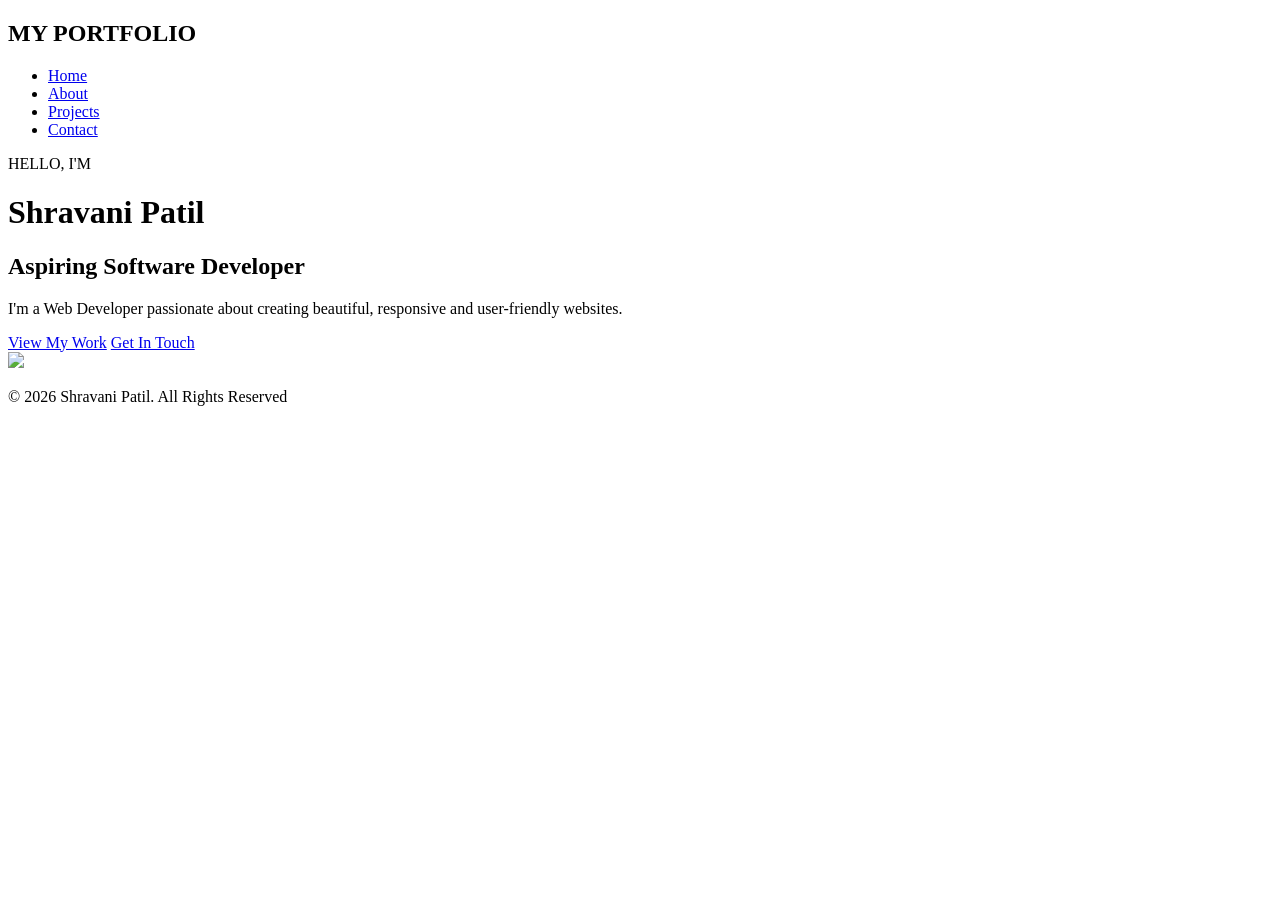
==== index.html @ 9d998739 "first commit" ====
<!DOCTYPE html>
<html lang="en">
<head>
    <meta charset="UTF-8">
    <meta name="viewport" content="width=device-width, initial-scale=1.0">
    <link rel="stylesheet" href="D:\My Portfolio\asets\css\style.css">
    <title>Document</title>
</head>
<body>
    <header>
        <nav class="navbar">
            <div class="logo"><h1>MY PORTFOLIO</h1><span></span></div>
            <ul class="nav-links">
            <li><a href="index.html">Home</a></li>
            <li><a href="about_us.html" class="active">About</a></li>
            <li><a href="projects.html">Projects</a></li>
            <li><a href="contact_us.html">Contact</a></li>
            </ul>
        </nav>
    </header>
    <div class="hero">
        <div class="hero-content">
        <p class="small-tittle">HELLO, I'M</p>
        <h1>Shravani Patil</h1>
        <h2>Aspiring Software Developer</h2>
        <p> I'm a Web Developer passionate about creating beautiful, responsive and user-friendly websites.</p>
        <div class="hero-buttons">
            <a href="projects.html" class="btn">View My Work</a>
            <a href="contact_us.html" class="btn btn-outline">Get In Touch</a>
        </div>
        </div>
        <div class="hero-image">
            <div class="profile-circle"><span><img src="../My Portfolio/asets/images/img.png" class="img"></span></div>
        </div>
    </div>
    </section>
    <footer>
        <p>© 2026 Shravani Patil. All Rights Reserved</p>
    </footer>
</body>
</html>
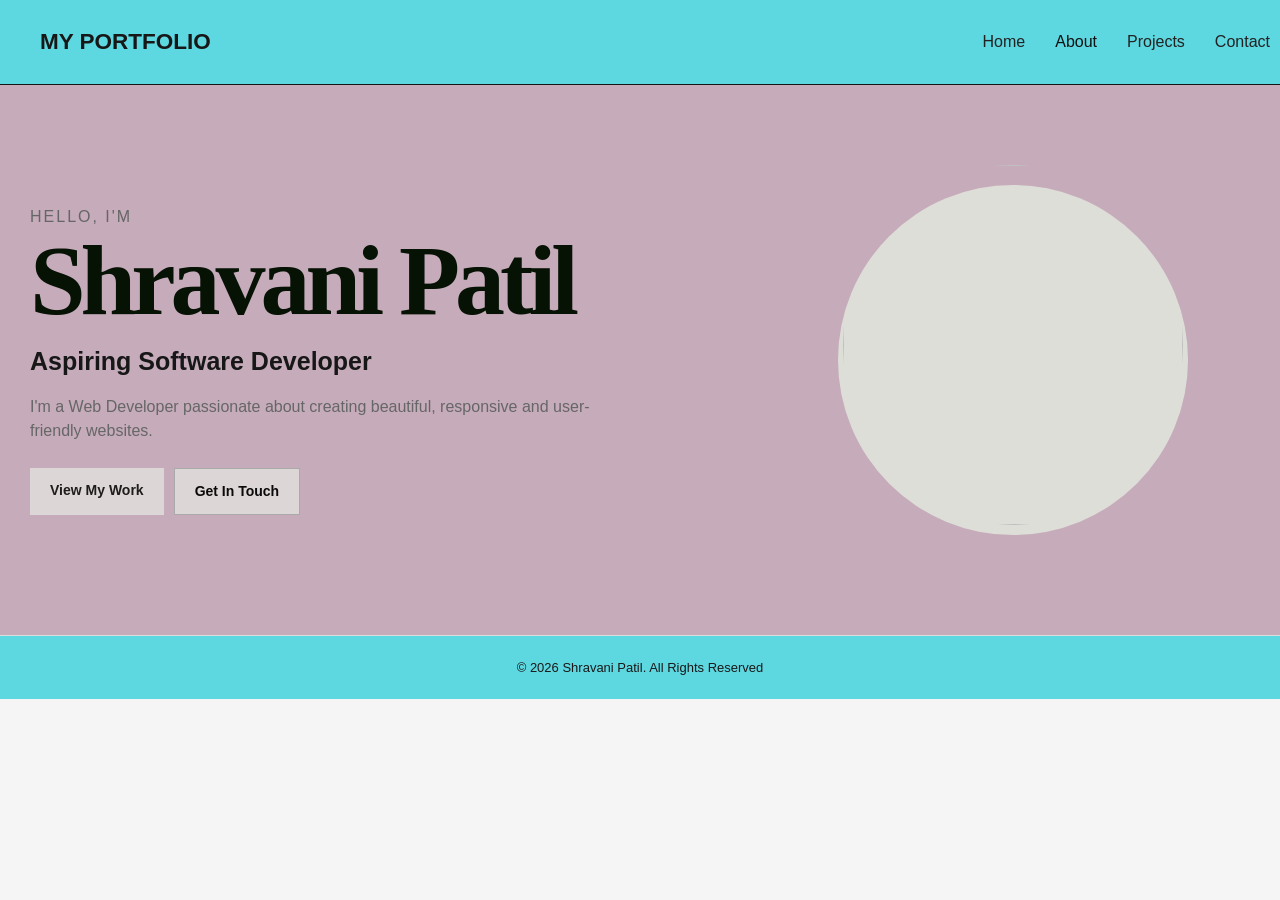
==== commit 43f11469: "first commit" ====
--- a/index.html
+++ b/index.html
@@ -3,7 +3,7 @@
 <head>
     <meta charset="UTF-8">
     <meta name="viewport" content="width=device-width, initial-scale=1.0">
-    <link rel="stylesheet" href="D:\My Portfolio\asets\css\style.css">
+    <link rel="stylesheet" href="asets/css/style.css">
     <title>Document</title>
 </head>
 <body>
--- a/asets/css/style.css
+++ b/asets/css/style.css
@@ -0,0 +1,534 @@
+*{
+    margin: 0;
+    padding: 0;
+    box-sizing: border-box;
+}
+html{
+    scroll-behavior: smooth;
+}
+body{
+    font-family: 'Inter',sans-serif;
+    background: whitesmoke;
+    color: rgb(23,23,23);
+    line-height: 1.5;
+}
+
+header{
+    background: rgb(247,247,245);
+    border-bottom: 1px solid rgb(20,20,18);
+}
+.navbar{
+    max-width: 1700px;
+    min-height: 80px;
+    margin: auto;
+    padding: 10px 10px;
+    display: flex;
+    justify-content: space-between;
+    align-items: center;
+    background-color: rgb(93, 215, 224);
+}
+.logo{
+    display: flex;
+    align-items: center;
+    justify-content: space-between;
+    padding: 15px 30px;
+    font-size: 15px;
+}
+.logo span{
+    color: rgb(119,119,119);
+}
+.nav-links{
+    display: flex;
+    align-items: center;
+    list-style: none;
+    gap: 30px;
+    margin: 0;
+    padding: 0;
+}
+.nav-links a{
+    text-decoration: none;
+    color: rgb(34,34,34);
+}
+.nav-links a:hover,
+.nav-links a.active{
+    color: rgb(17,17,17);
+}
+
+.hero{
+    max-width: 1600px;
+    margin: auto;
+    min-height: 550px;
+    padding: 55px 30px;
+    display: grid;
+    grid-template-columns: 1.2fr 0.8fr;
+    align-items: center;
+    gap: 35px;
+    background-color:rgb(198, 171, 186);
+}
+.small-tittle{
+    font-size: 15px;
+    font-weight: 220;
+    letter-spacing: 2px;
+    color: rgb(119,119,119);
+    margin-bottom: 4px;
+}
+.hero h1{
+    font-size: clamp(55px,8vw,100px);
+    line-height: 0.95;
+    letter-spacing: -5px;
+    margin-bottom: 15px;
+    color: rgb(6, 18, 4);
+}
+.hero h2{
+    font-size: 25px;
+    margin-bottom: 14px;
+}
+.hero-content > p:not(small-tittle){
+    max-width: 570px;
+    color: rgb(102,102,102);
+    font-size: 16px;
+}
+.hero-buttons{
+    margin-top: 25px;
+    display: flex;
+    gap: 10px;
+}
+.btn{
+    display: inline-block;
+    background: rgb(221,214,214);
+    color: rgb(31, 28, 28);
+    text-decoration: none;
+    border: none;
+    padding: 12px 20px;
+    font-size: 14px;
+    font-weight: 600;
+    cursor: pointer;
+    transition: 0.3s;
+}
+.btn:hover{
+    background: rgb(221,214,214);
+    color: rgb(85, 69, 178);
+}
+.btn-outline{
+    background: rgb(221,214,214);
+    color: rgb(11,9,9);
+    border: 1px solid #aaa;
+}
+.btn-outline:hove  r{
+    background: rgb(221,214,222);
+    color: rgb(105, 87, 179);
+}
+.hero-image{
+    display: flex;
+    justify-content: center;
+}
+.profile-circle{
+    width: 350px;
+    height: 350px;
+    border-radius: 60%;
+    background: #deded9;
+    display: flex;
+    justify-content: center;
+    align-items: center;
+    font-size: 70px;
+    font-weight: 800;
+}
+.img{
+    width: 340px;
+    height: 360px;
+    border-radius: 80%;
+}
+
+.section{
+    max-width: 1700px;
+    margin: auto;
+    padding: 60px 30px;
+    background-color:rgb(198, 171, 186);
+}
+
+.section-heading{
+    margin-bottom: 30px;
+}
+.section-heading h2{
+    font-size: 42px;
+    letter-spacing: -2px;
+}
+
+.project-grid{
+    display: grid;
+    grid-template-columns: repeat(3,1fr);
+    gap: 40px;
+    margin-top: 1px;
+}
+.project-card{
+    background: rgb(89, 190, 175);
+    border: 2px solid #deded9;
+    transition: 0.3s;
+}
+.project-card:hover{
+    transform: translateY(-7px);
+    box-shadow: 0 10px 25px rgba(0,0,0,0,08);
+}
+.project-image{
+    height: 185px;
+    background: #d8d8d1;
+    display: flex;
+    justify-content: center;
+    align-items: center;
+    font-size: 20px;
+    font-weight: 700;
+    color: #0c0b0b;
+}
+.project-content{
+    padding: 18px;
+}
+.project-content span{
+    color: #888;
+    font-size: 11px;
+    font-weight: 700;
+    text-transform: uppercase;
+    letter-spacing: 1px;
+}
+.project-content h3{
+    font-size: 21px;
+    margin: 7px 0;
+}
+.project-content p{
+    color: #666;
+    font-size: 14px;
+    margin-bottom: 15px;
+}
+.project-content a{
+    color: #111;
+    text-decoration: none;
+    font-size: 14px;
+    font-weight: 700;
+}
+.hero-content h1{
+    font-family: Georgia, 'Times New Roman', Times, serif;
+}
+
+.intro{
+    max-width: 1200px;
+    margin: 20px auto 60px;
+    padding: 45px 30px;
+    border-top: 1px solid #ccc;
+    border-bottom: 1px solid #ccc;
+    display: grid;
+    grid-template-columns: 1fr 1fr;
+    gap: 50px;
+}
+.intro h2{
+    font-size: 36px;
+    line-height: 1.1;
+}
+.into > p{
+    color: #666;
+    font-size: 17px;
+}
+
+.cta{
+    background: #171717;
+    color: white;
+    text-align: center;
+    padding: 70px 30px;
+}
+.cta h2{
+    font-size: 42px;
+    margin-bottom: 8px;
+}
+.cta p{
+    color: #aaa;
+    margin-bottom: 22px;
+}
+.cta.btn{
+    background: white;
+    color: #111;
+}
+
+.page-header{
+    text-align: center;
+    /* padding: 60px 10px 20px; */
+    border-bottom: 1px solis #deded9;
+    margin-top: 4px;
+    background-color:rgb(198, 171, 186);
+}
+.page-header h1{
+    font-size: 20px;
+    letter-spacing: -1px;
+    margin-bottom: 2px;
+}
+.page-header > p:last-child{
+    color: #777;
+}
+
+.process-grid{
+    display: grid;
+    grid-template-columns: repeat(4,1fr);
+    gap: 40px;
+}
+.process-grid div{
+    padding: 20px;
+    background: white;
+    border: 1px solid #ddd;
+}
+.process-grid strong{
+    font-size: 23px;
+}
+.process-grid h4{
+    margin: 10px 0 5px;
+}
+.process-grid p{
+    font-size: 13px;
+}
+.skill-tags{
+    display: flex;
+    flex-wrap: wrap;
+    gap: 8px;
+}
+.skill-tags span{
+    background: #e5e5e1;
+    padding: 7px 12px;
+    font-size: 13px;
+}
+
+.about-section{
+    max-width: 1650px;
+    margin: auto;
+    padding: 90px 60px;
+    display: grid;
+    grid-template-columns: 1.3fr 0.7fr;
+    gap: 50px;
+    background-color:rgb(198, 171, 186);
+}
+.about-text h2{
+    font-size: 32px;
+    line-height: 1.1;
+    margin-bottom: 24px;
+}
+.about-text p:not(small-tittle){
+    color: #666;
+    margin-bottom: 15px;
+}
+.about-text .btn{
+    margin-top: 15px;
+}
+.about-box{
+    background: white;
+    padding: 25px;
+    height: fit-content;
+    border: 1px solid #ddd;
+}
+.about-box > div{
+    padding: 15px 0;
+    border-bottom: 1px solid #ddd;
+}
+.about-box strong{
+    font-size: 12px;
+    text-transform: uppercase;
+    letter-spacing: 1px;
+    color: #888;
+}
+.about-box > div:last-child{
+    border-bottom: none;
+}
+.about-box p{
+    font-weight: 600;
+}
+.about-box small{
+    color: #888;
+}
+
+.skills-container{
+    display: grid;
+    grid-template-columns: 1fr 1fr;
+    gap: 15px;
+}
+.skill-box{
+    background: white;
+    border: 1px solid #ddd;
+    padding: 25px;
+}
+.skill-box h3{
+    margin-bottom: 15px;
+}
+.achievements{
+    max-width: 1200px;
+    margin: auto;
+    padding: 60px 30px;
+    display: grid;
+    grid-template-columns: 1fr 1fr;
+    gap: 15px;
+    border-top: 1px solid #ddd;
+}
+.achievements h2{
+    font-size: 32px;
+}
+.achievements ul{
+    list-style: circle;
+}
+.achievements li{
+    padding: 12px 0;
+    border-bottom: 1px solid #ddd;
+}
+
+.contact-section{
+    max-width: 1800px;
+    margin: auto;
+    padding: 35px 15px;
+    display: grid;
+    grid-template-columns: 1fr 1fr;
+    gap: 50px;
+    background-color:rgb(198, 171, 186);
+}
+.contact-info h2{
+    font-size: 15px;
+    line-height: 1.1;
+    margin-bottom: 18px;
+}
+.contact-info p{
+    font-size: 29px;
+}
+.contact-info{
+    width: 600px;
+    height: 200px;
+    margin-left: 90px;
+}
+.contact-info > p:not(.small-tittle){
+    color: #393636;
+    margin-bottom: 27px;
+}
+.contact-item{
+    padding: 9px 0;
+    border-bottom: 1px solid #ddd;
+    display: flex;
+    flex-direction: column;
+}
+.contact-item strong{
+    font-size: 15px;
+    text-transform: uppercase;
+    letter-spacing: 1px;
+    color: black;
+}
+.contact-item a{
+    color: #666;
+    text-decoration: none;
+    margin-top: 3px;
+}
+.contact-form{
+    background: white;
+    border: 1px solid #ddd;
+    padding: 19px;
+    display: flex;
+    flex-direction: column;
+    width: 450px;
+}
+.contact-form label{
+    font-size: 14px;
+    font-weight: 200;
+    margin-bottom: 4px;
+}
+.contact-form input,
+.contact-form textarea{
+    font-family: inherit;
+    border: 1px solid #ccc;
+    padding: 10px;
+    margin-bottom: 12px;
+    outline: none;
+}
+.contact-form input:focus,
+.contact-form textarea:focus{
+    border-color: #111;
+}
+.contact-form textarea{
+    resize: vertical;
+}
+
+footer{
+    border-top: 1px solid #ddd;
+    text-align: center;
+    padding: 22px;
+    color: #1a1818;
+    font-size: 13px;
+    background-color: rgb(93, 215, 224);
+}
+
+@media(max-width:900px){
+    .navbar{
+        flex-direction: column;
+        gap: 12px;
+    }
+    .nav-links{
+        flex-wrap: wrap;
+        justify-content: center;
+        gap: 12px;
+    }
+    .hero{
+        grid-template-columns: 1fr;
+        text-align: center;
+    }
+    .hero-content > p:not(.small-tittle){
+        margin: auto;
+    }
+    .hero-buttons{
+        justify-content: center;
+    }
+    .project-grid{
+        grid-template-columns: 1fr 1fr;
+    }
+    .intro,
+    .about-section,
+    .contact-section,
+    .achievements{
+        grid-template-columns: 1fr;
+        gap: 30px;
+    }
+    .process-grid{
+        grid-template-columns: 1fr 1fr;
+    }
+}
+
+@media (max-width:600px){
+    .hero{
+        padding-top: 35px;
+    }
+    .hero h1{
+        font-size: 55px;
+        letter-spacing: -3px;
+    }
+    .profile-circle{
+        width: 220px;
+        height: 220px;
+        font-size: 50px;
+    }
+    .project-grid,
+    .skills-container,
+    .process-grid{
+        grid-template-columns: 1fr;
+    }
+    .page-header h1{
+        font-size: 35px;
+    }
+    .section-heading h2,
+    .about-text h2,
+    .contact-info h2{
+        font-size: 35px;
+    }
+    .case-hero{
+        padding: 35px;
+        flex-direction: column;
+        align-items: flex-start;
+    }
+    .case-hero h2{
+        font-size: 32px;
+    }
+    .case-number{
+        font-size: 55px;
+        margin-top: 20px;
+    }
+    .hero-buttons{
+        flex-direction: column;
+    }
+}
+
+
